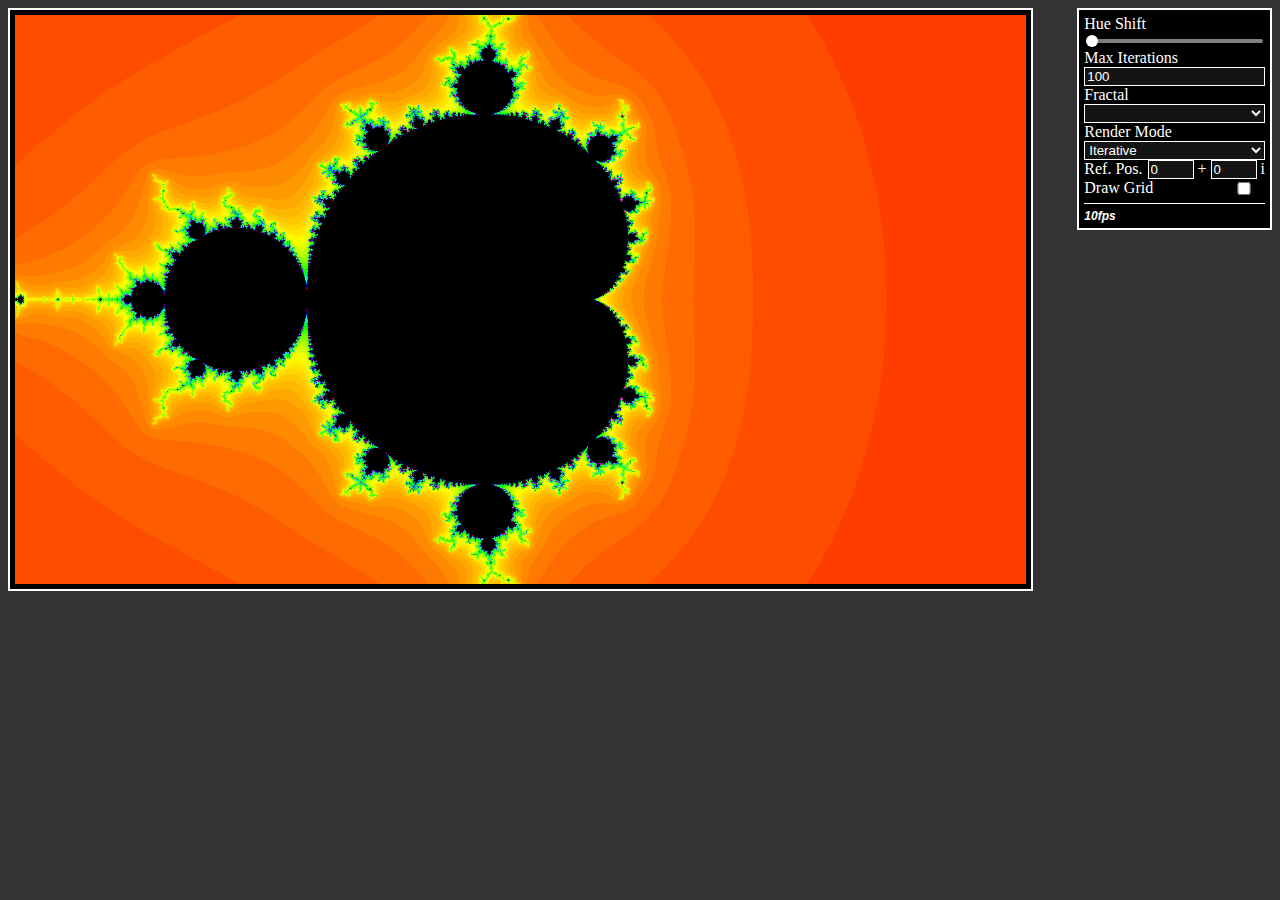
==== webgl_dev.html @ da8f3fd4 "(Extreme WIP) utilizing WebGL Shaders" ====
<!DOCTYPE html>
<html lang="en">
<head>
	<meta charset="UTF-8">
	<meta http-equiv="X-UA-Compatible" content="IE=edge">
	<meta name="viewport" content="width=device-width, initial-scale=1.0">
	<title>Fractal</title>
	<link rel="stylesheet" href="styles/index.css">
	<!-- This doesn't have to load before the body, but it does need to load before any other scripts so that it has time to load the resources -->
	<script src="scripts/shader_loader.js"></script>

	<script src="scripts/webgl.js" defer></script>
</head>
<body>
	<canvas id="main" style="width: 80%;"></canvas>
	<div class="control-box">

		<label title="alter the colors of the fractal" for="hue">Hue Shift</label>
		<input type="range" id="hue" name="hue" min="0" max="360" value="0">

		<label title="The maximum iterations per point, higher will be more accurate" for="itr2">Max Iterations</label>
		<input type="number" id="itr2" name="itr2" min="30" max="1000" value="100">

		<label for="fractals">Fractal</label>
		<select name="fractals" id="fractals"></select>

		<label for="render-mode" title="Sets the render mode">Render Mode</label>
		<select name="render-mode" id="render-mode">
			<option value="0" selected>Iterative</option>
			<option value="1">Orbit Trap (Point)</option>
			<option value="2">Orbit Trap (Axis)</option>
			<option value="3">Orbit Trap (All Points)</option>
		</select>

		<div class="pos-wrapper">
			<span>Ref. Pos.</span>
			<div class="pos-inputs">
				<input type="number" id="ref-x" value="0" placeholder="real">
				<span> + </span>
				<input type="text" id="ref-y" value="0" placeholder="imag">
				<span>i</span>
			</div>
		</div>

		<div>
			<label for="grid">Draw Grid</label>
			<input type="checkbox" name="grid" id="grid">
		</div>

		<div class="divider"></div>

		<div id="parameters">
		</div>

		<span id="fps-counter"></span>
	</div>
</body>
</html>
---- styles/index.css ----
body {
	background: #333;
	color: white;
}

canvas {
	background: black;
	padding: 5px;
	border: 2px solid white;
}

.control-box {
	background-color: black;
	padding: 5px;
	border: 2px solid white;

	float: right;
	display: flex;
	flex-direction: column;
}

button {
	margin-top: 5px;
	background-color: transparent;
	color: white;
	border: 1px solid white;

	transition: color 250ms, border-color 250ms;
}
button:hover {
	color: rgb(166, 225, 255);
	border-color: rgb(110, 201, 247);
}

input {
	border-radius: 0px;
	border: 1px solid white;
	background-color: rgb(20, 20, 20);
	color: white;

	transition: color 250ms, border-color 250ms;
}
input:not([type="range"]):hover {
	color:rgb(166, 225, 255);
	border-color: rgb(110, 201, 247);
}
input[type=number]::-webkit-inner-spin-button, 
input[type=number]::-webkit-outer-spin-button { 
	appearance: none;
	-webkit-appearance: none;
}
input[type="range"] {
	-webkit-appearance: none;
	appearance: none;
	border: none;
	background-color: transparent;
	--height: 12px;
	height: var(--height);
	position: relative;
}
input[type="range"]::before {
	position: absolute;
	content: "";
	left: 0;
	top: 4px;
	right: 0;
	bottom: 4px;

	border-radius: 2px;

	background-color: gray;
	z-index: 0;
}
input[type="range"]::-webkit-slider-thumb {
	position: relative;
	-webkit-appearance: none;
	appearance: none;
	background-color: white;
	border-radius: 50%;

	width: var(--height);
	height: var(--height);

	z-index: 999 !important;

	transition: background-color 250ms;
}
input[type="range"]:hover::-webkit-slider-thumb {
	background-color: rgb(110, 201, 247);
}
div:has(input[type="checkbox"]) > label {
	float: left;
	width: 70%;
}
div:has(input[type="checkbox"]) > input[type="checkbox"] {
	float: right;
	width: 20%;
}
select {
	border: 1px solid white;
	background-color: rgb(20, 20, 20);
	color: white;

	transition: color 250ms, border-color 250ms;
}
select:hover {
	color:rgb(166, 225, 255);
	border-color: rgb(110, 201, 247);
}

#parameters {
	display: flex;
	flex-direction: column;
}

.divider {
	border-bottom: 1px solid white;
	margin: 5px auto;
	width: 100%;
}

button#rerender::before {
	position: absolute;
	left: 0;
	top: 0;
	bottom: 0;
	content: "";
	z-index: -1;

	background-color: var(--sub-color);
	width: var(--sub-width);
}
button#rerender {
	--sub-width: 0%;
	--sub-color:rgb(78, 124, 225);
	position: relative;
	z-index: 999 !important;
}

#timer, #fps-counter {
	font-family: sans-serif;
	font-style: italic;
	font-weight: bold;
	font-size: 12px;
	margin-top: 5px;
}
#fps-counter { margin-top: 0; }

.pos-wrapper {
	display: flex;
	flex-direction: row;

	max-width: 250px;
}
.pos-inputs {
	padding-left: 5px;
}
.pos-inputs input {
	width: 40px;
}
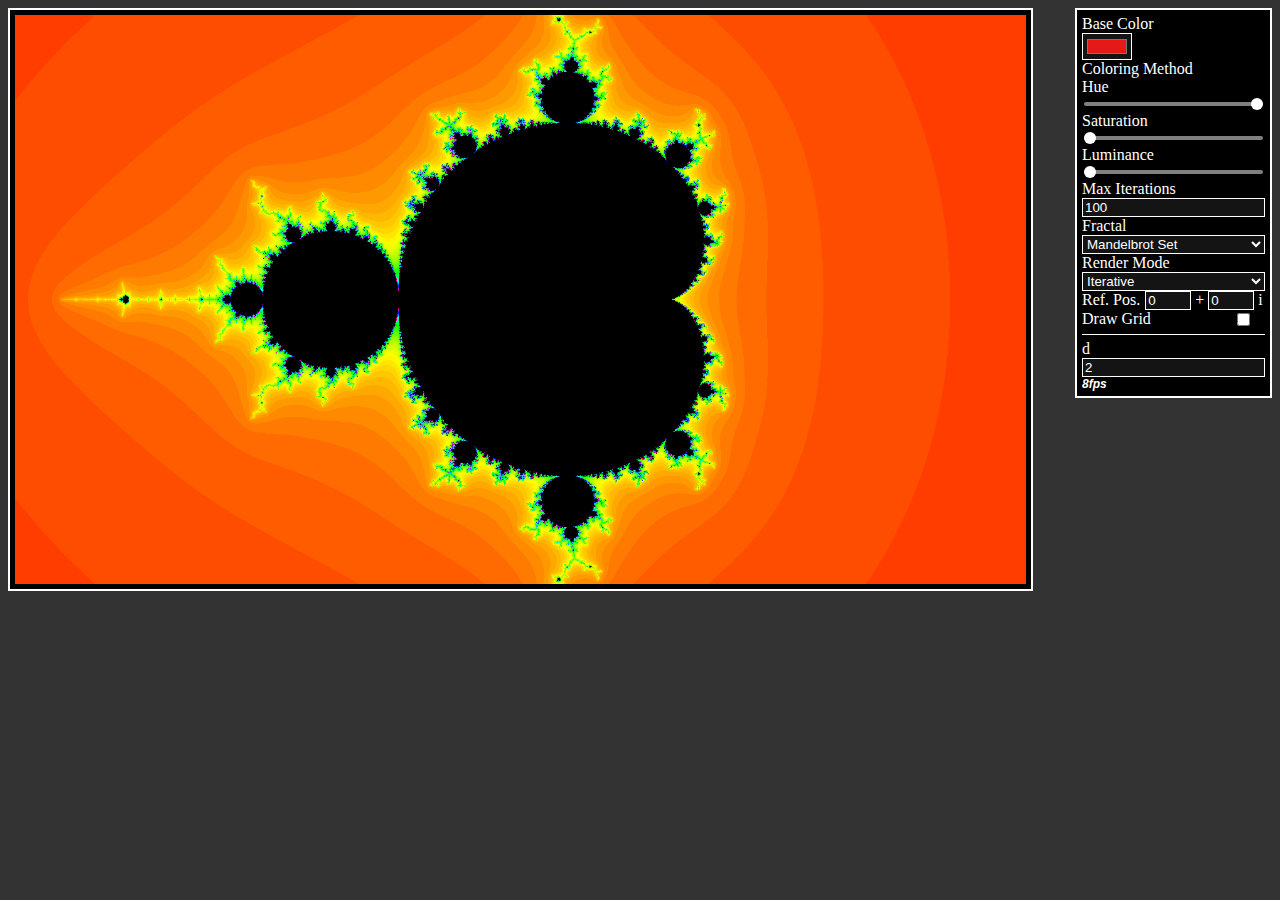
==== commit 199782e9: "GLSL Working but precision is limited to 32 bits" ====
--- a/webgl_dev.html
+++ b/webgl_dev.html
@@ -6,17 +6,24 @@
 	<meta name="viewport" content="width=device-width, initial-scale=1.0">
 	<title>Fractal</title>
 	<link rel="stylesheet" href="styles/index.css">
-	<!-- This doesn't have to load before the body, but it does need to load before any other scripts so that it has time to load the resources -->
-	<script src="scripts/shader_loader.js"></script>
-
+	
+	<script src="scripts/shader_builder.js"></script>
+	<!-- <script src="scripts/shader_loader.js"></script> -->
 	<script src="scripts/webgl.js" defer></script>
 </head>
 <body>
 	<canvas id="main" style="width: 80%;"></canvas>
 	<div class="control-box">
 
-		<label title="alter the colors of the fractal" for="hue">Hue Shift</label>
-		<input type="range" id="hue" name="hue" min="0" max="360" value="0">
+		<label title="alter the colors of the fractal" for="color">Base Color</label>
+		<input type="color" id="color" name="color" value="#e61919">
+
+		<label for="coloring_hue">Coloring Method<br>Hue</label>
+		<input type="range" id="coloring_hue" value="1" min="0" max="1" step="0.01">
+		<label for="coloring_saturation">Saturation</label>
+		<input type="range" id="coloring_saturation" value="0" min="0" max="1" step="0.01">
+		<label for="coloring_luminance">Luminance</label>
+		<input type="range" id="coloring_luminance" value="0" min="0" max="1" step="0.01">
 
 		<label title="The maximum iterations per point, higher will be more accurate" for="itr2">Max Iterations</label>
 		<input type="number" id="itr2" name="itr2" min="30" max="1000" value="100">
